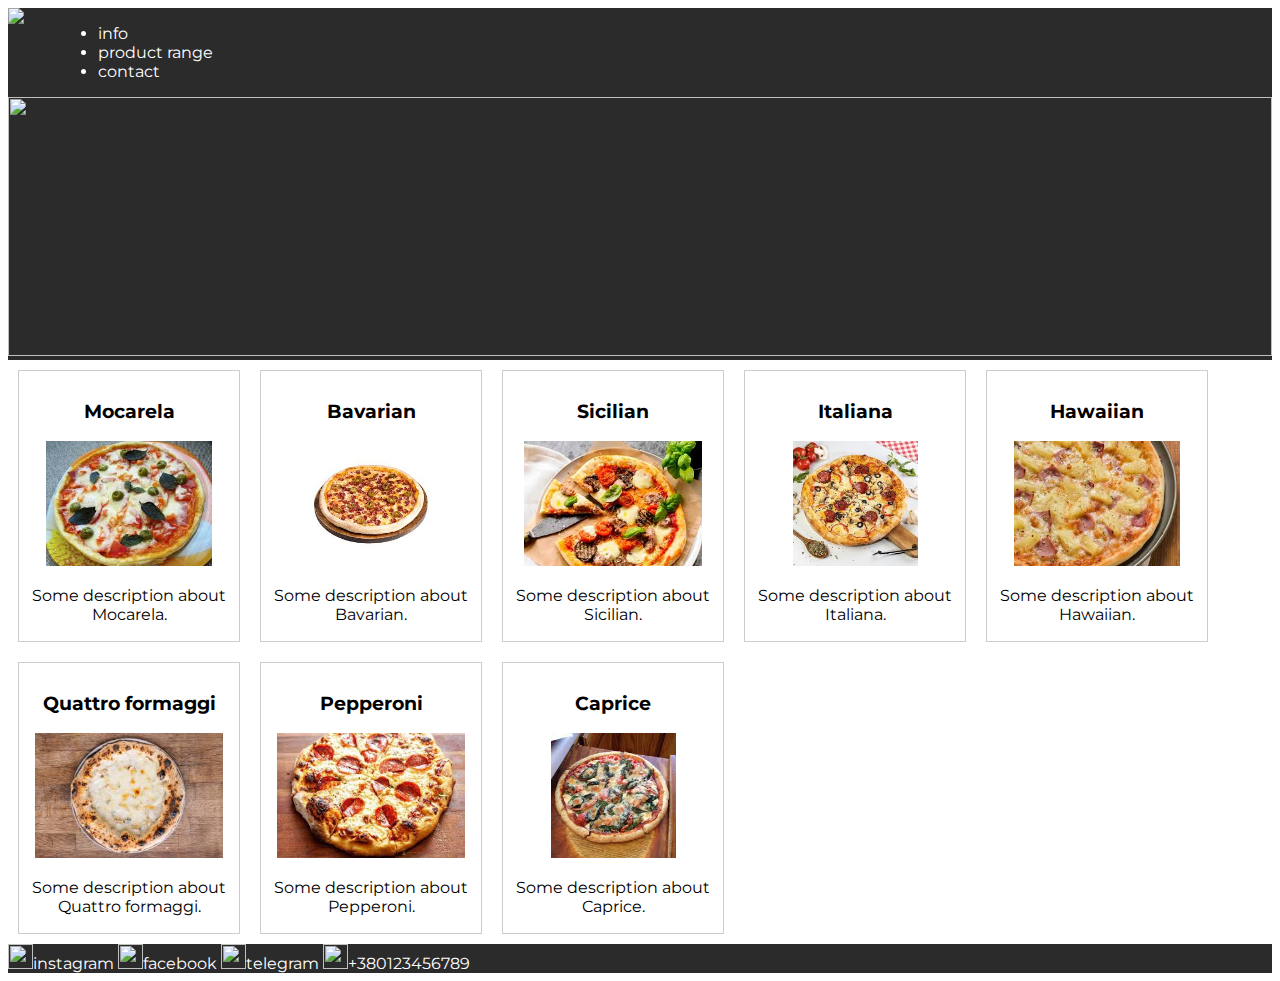
==== index.html @ b46d3745 "img" ====
<!DOCTYPE html>
<html lang="en">
<head>

    <title>solo pizza</title>
    <link rel="stylesheet" href="style.css">
</head>
<body>
    <div class="main_page">
    <header>
        <div class="menu">
            <div class="main_menu">
        <img src="https://image.similarpng.com/very-thumbnail/2020/06/Pizza-logo-transparent-PNG.png"width='50'>
        <ul>
            <li>info</li>
            <li>product range</li>
            <li>contact</li>
        </ul>
        </div>
        <div id="img header"><img src="https://cdn.discordapp.com/attachments/1232736428396384316/1235188611545301062/oborudovanie-dlya-vypechki-piccy6.png?ex=66337689&is=66322509&hm=8bb7ea6fb7522c1409a5d46e5a6f76abe1231e100e53efd1ab95b9b27f70ea1b&"width="100%"height='259'></div>
        </div>

    </header>
    <main>
        <div class="cards">

        </div>
    </main>
    <footer>
        <img src="https://upload.wikimedia.org/wikipedia/commons/9/95/Instagram_logo_2022.svg" width="25" height="25"><a href="https://www.instagram.com/">instagram</a>
        <img src="https://upload.wikimedia.org/wikipedia/commons/thumb/c/cd/Facebook_logo_%28square%29.png/640px-Facebook_logo_%28square%29.png"width="25" height="25"><a href="https://www.facebook.com/?locale=uk_UA">facebook</a>
        <img src="https://upload.wikimedia.org/wikipedia/commons/thumb/8/83/Telegram_2019_Logo.svg/800px-Telegram_2019_Logo.svg.png"width="25" height="25"><a href="https://web.telegram.org/k/">telegram</a>
        <img src="https://thumbs.dreamstime.com/b/%D1%81%D0%B8%D0%BD%D0%B8%D0%B9-%D0%B7%D0%BD%D0%B0%D1%87%D0%BE%D0%BA-%D1%82%D0%B5%D0%BB%D0%B5%D1%84%D0%BE%D0%BD%D0%B0-%D1%81%D0%B2%D1%8F%D0%B7%D1%8C-%D0%BA%D0%BE%D0%BD%D1%82%D0%B0%D0%BA%D1%82-%D1%85%D0%BE%D1%80%D0%BE%D1%88%D0%BE-%D0%BE%D1%80%D0%B3%D0%B0%D0%BD%D0%B8%D0%B7%D0%BE%D0%B2%D0%B0%D0%BD%D0%BD%D0%B0%D1%8F-%D0%B8-%D0%BF%D0%BE%D0%BB%D0%BD%D0%BE%D1%81%D1%82%D1%8C%D1%8E-179894475.jpg"width="25" height="25">+380123456789
    </footer>
</div>
<div class="pay_page">
    <h1>
        You want to buy
    </h1>
    <p>
        тексова заглушка         тексова заглушка
        тексова заглушка
        тексова заглушка
        тексова заглушка
        тексова заглушка
        тексова заглушка
        тексова заглушка
        тексова заглушка
        тексова заглушка
        тексова заглушка
        тексова заглушка
        тексова заглушка
        тексова заглушка
        
    </p>
    <h2>buy</h2>
</div>
<script src='script.js'></script>
</body>
</html>
---- style.css ----
@import url('https://fonts.googleapis.com/css2?family=Kode+Mono:wght@400..700&family=Montserrat:ital,wght@0,100..900;1,100..900&display=swap');




body {
    font-family: montserrat;

}
.menu{

    background-color: rgb(43, 43, 43);
    color: rgb(255, 255, 255);

}
ul{
    display: inline-block;
}
#img{
    width: 100%;
    margin: 20;
}
footer{
    background-color: rgb(43, 43, 43); 
    color: rgb(255, 255, 255);

}
a{
    color: white;
    text-decoration:none ;
}
a:hover{
    color: rgb(191, 191, 191);
}
.card {
    border: 1px solid #ccc;
    padding: 10px;
    margin: 10px;
    width: 200px;
    height: 250px;
    display: inline-block;
    vertical-align: top;
    text-align: center;
}
img {
    max-width: 100%;
    max-height: 50%;
}
.main_menu{
    display: flex;
    list-style: none;
    justify-content: start;
    

}
li{
    margin-right: 10px;
}
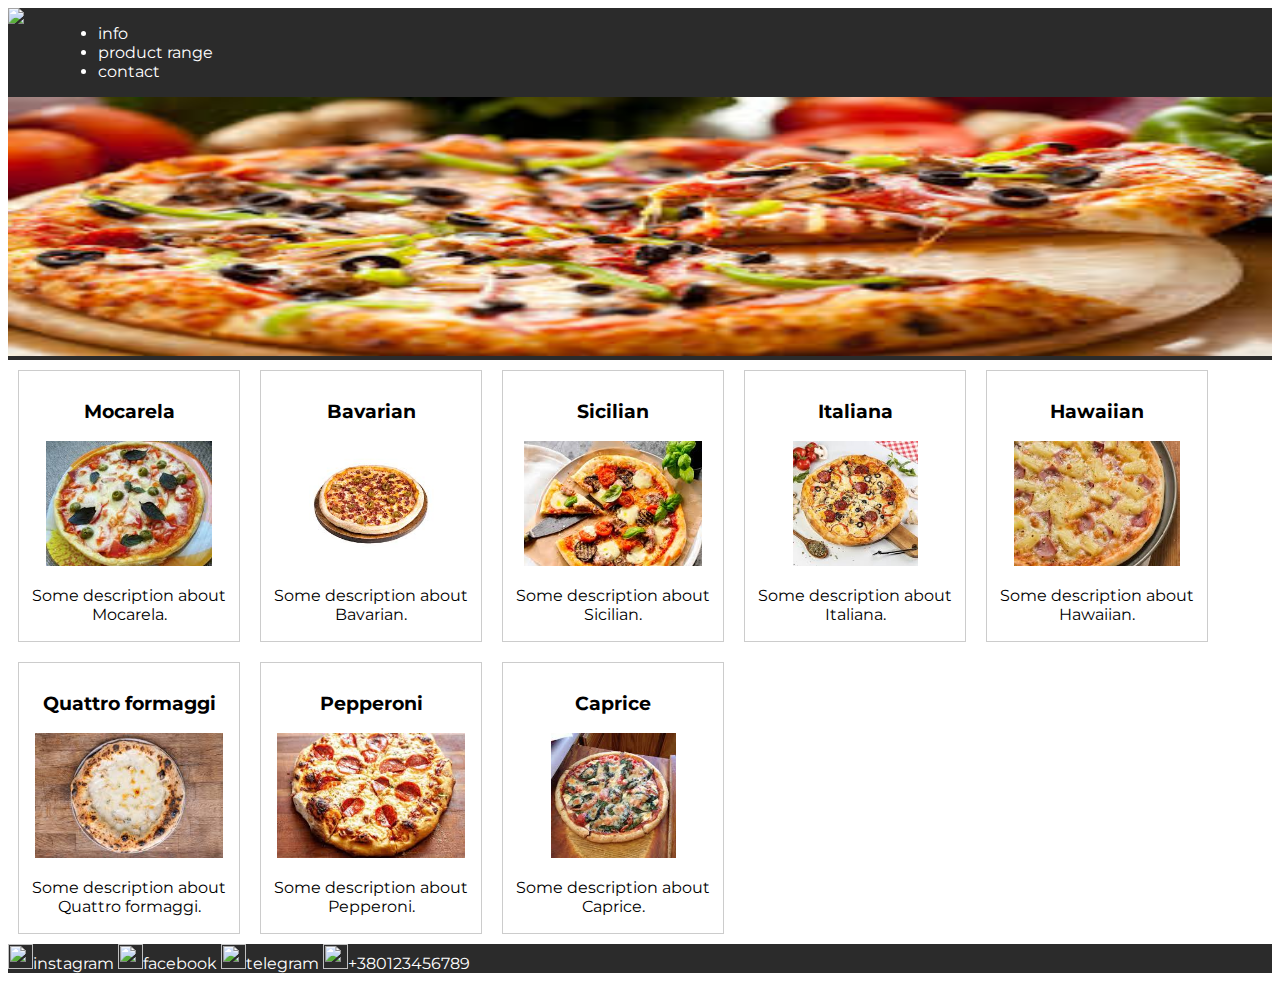
==== commit 46395af7: "head photo added" ====
--- a/index.html
+++ b/index.html
@@ -2,7 +2,7 @@
 <html lang="en">
 <head>
 
-    <title>solo pizza</title>
+    <title>team pizza</title>
     <link rel="stylesheet" href="style.css">
 </head>
 <body>
@@ -17,7 +17,7 @@
             <li>contact</li>
         </ul>
         </div>
-        <div id="img header"><img src="https://cdn.discordapp.com/attachments/1232736428396384316/1235188611545301062/oborudovanie-dlya-vypechki-piccy6.png?ex=66337689&is=66322509&hm=8bb7ea6fb7522c1409a5d46e5a6f76abe1231e100e53efd1ab95b9b27f70ea1b&"width="100%"height='259'></div>
+        <div id="img header"><img src="img/headerpizza.jpg"width="100%"height='259'></div>
         </div>
 
     </header>
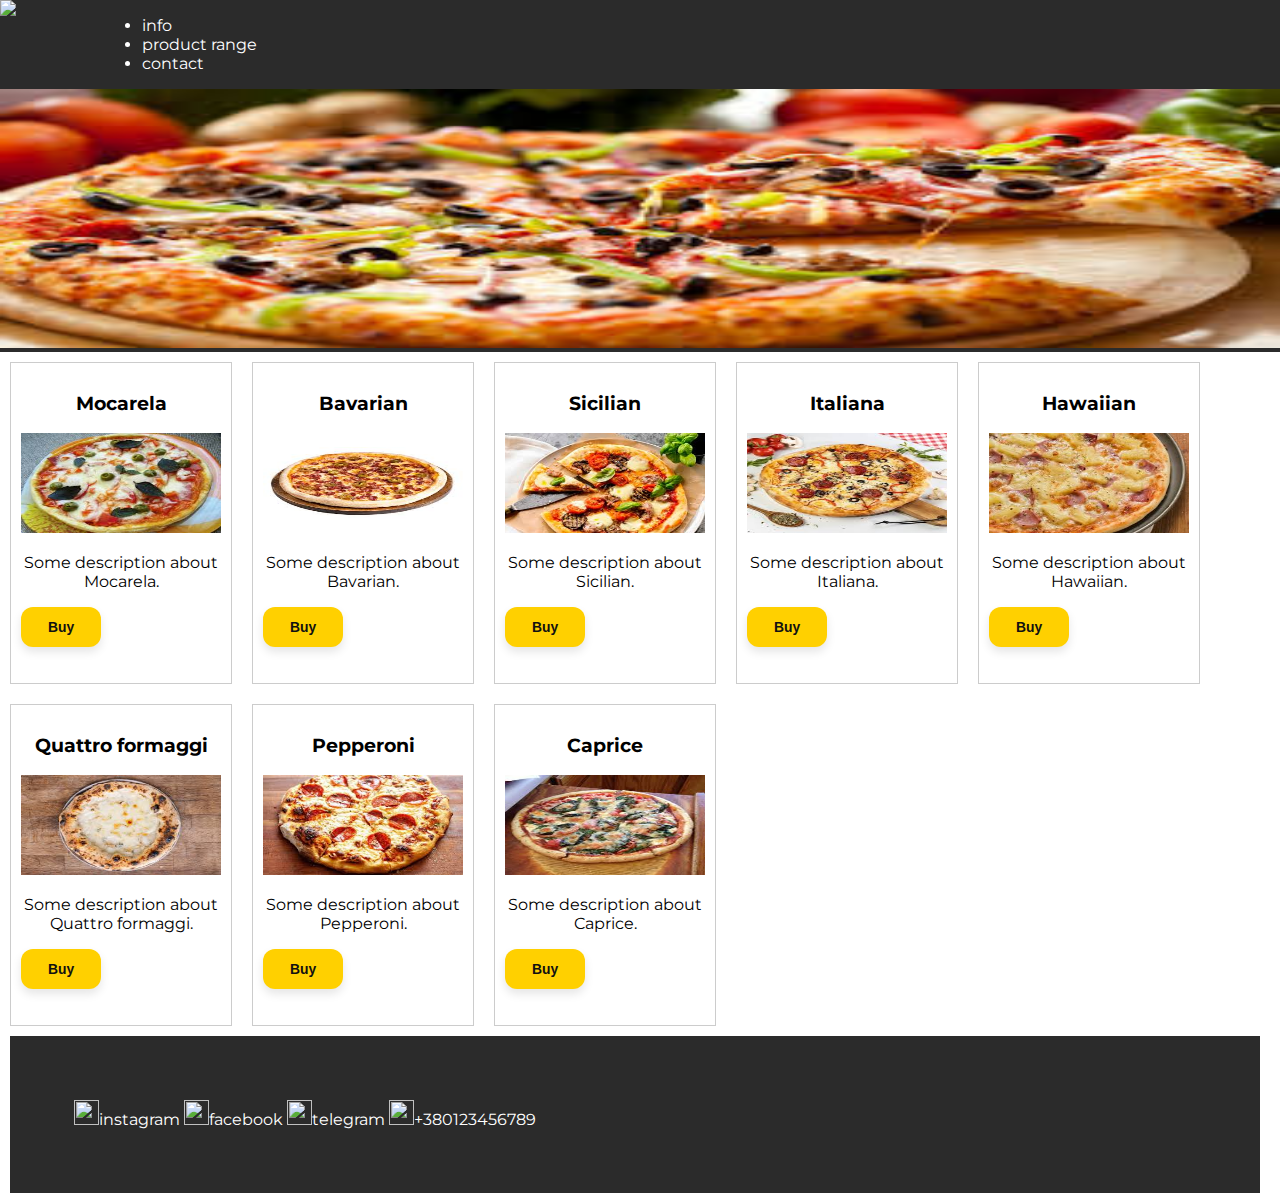
==== commit a90cf61f: "додав кнопку buy" ====
--- a/index.html
+++ b/index.html
@@ -10,7 +10,7 @@
     <header>
         <div class="menu">
             <div class="main_menu">
-        <img src="https://image.similarpng.com/very-thumbnail/2020/06/Pizza-logo-transparent-PNG.png"width='50'>
+        <img src="https://image.similarpng.com/very-thumbnail/2020/06/Pizza-logo-transparent-PNG.png"width='102'>
         <ul>
             <li>info</li>
             <li>product range</li>
--- a/style.css
+++ b/style.css
@@ -5,6 +5,7 @@
 
 body {
     font-family: montserrat;
+    margin: 0;
 
 }
 .menu{
@@ -23,6 +24,11 @@
 footer{
     background-color: rgb(43, 43, 43); 
     color: rgb(255, 255, 255);
+    padding: 5%;
+    margin-right: 20px;
+   padding: 5%;
+   margin-left: 10px;
+   margin-bottom: 10px;
 
 }
 a{
@@ -37,14 +43,14 @@
     padding: 10px;
     margin: 10px;
     width: 200px;
-    height: 250px;
+    height: 300px;
     display: inline-block;
     vertical-align: top;
     text-align: center;
 }
-img {
-    max-width: 100%;
-    max-height: 50%;
+.card img {
+    height: 100px;
+    width: 200px;
 }
 .main_menu{
     display: flex;
@@ -55,4 +61,73 @@
 }
 li{
     margin-right: 10px;
-}+}
+
+.buy_btn{
+    background-color: rgba(33, 77, 83, 0.747);
+    padding: 5px 30px;
+    color: white;
+}
+.CartBtn {
+    width: 80px;
+    height: 40px;
+    border-radius: 12px;
+    border: none;
+    background-color: rgb(255, 208, 0);
+    display: flex;
+    align-items: center;
+    justify-content: center;
+    cursor: pointer;
+    transition-duration: .5s;
+    overflow: hidden;
+    box-shadow: 0px 5px 10px rgba(0, 0, 0, 0.103);
+    position: relative;
+  }
+  
+  .IconContainer {
+    position: absolute;
+    left: -50px;
+    width: 30px;
+    height: 30px;
+    background-color: transparent;
+    border-radius: 50%;
+    display: flex;
+    align-items: center;
+    justify-content: center;
+    overflow: hidden;
+    z-index: 2;
+    transition-duration: .5s;
+  }
+  
+  .icon {
+    border-radius: 1px;
+  }
+  
+  .text {
+    height: 100%;
+    width: fit-content;
+    display: flex;
+    align-items: center;
+    justify-content: center;
+    color: rgb(17, 17, 17);
+    z-index: 1;
+    transition-duration: .5s;
+    font-size: 1.04em;
+    font-weight: 600;
+  }
+  
+  .CartBtn:hover .IconContainer {
+    transform: translateX(58px);
+    border-radius: 40px;
+    transition-duration: .5s;
+  }
+  
+  .CartBtn:hover .text {
+    transform: translate(10px,0px);
+    transition-duration: .5s;
+  }
+  
+  .CartBtn:active {
+    transform: scale(0.95);
+    transition-duration: .5s;
+  }
